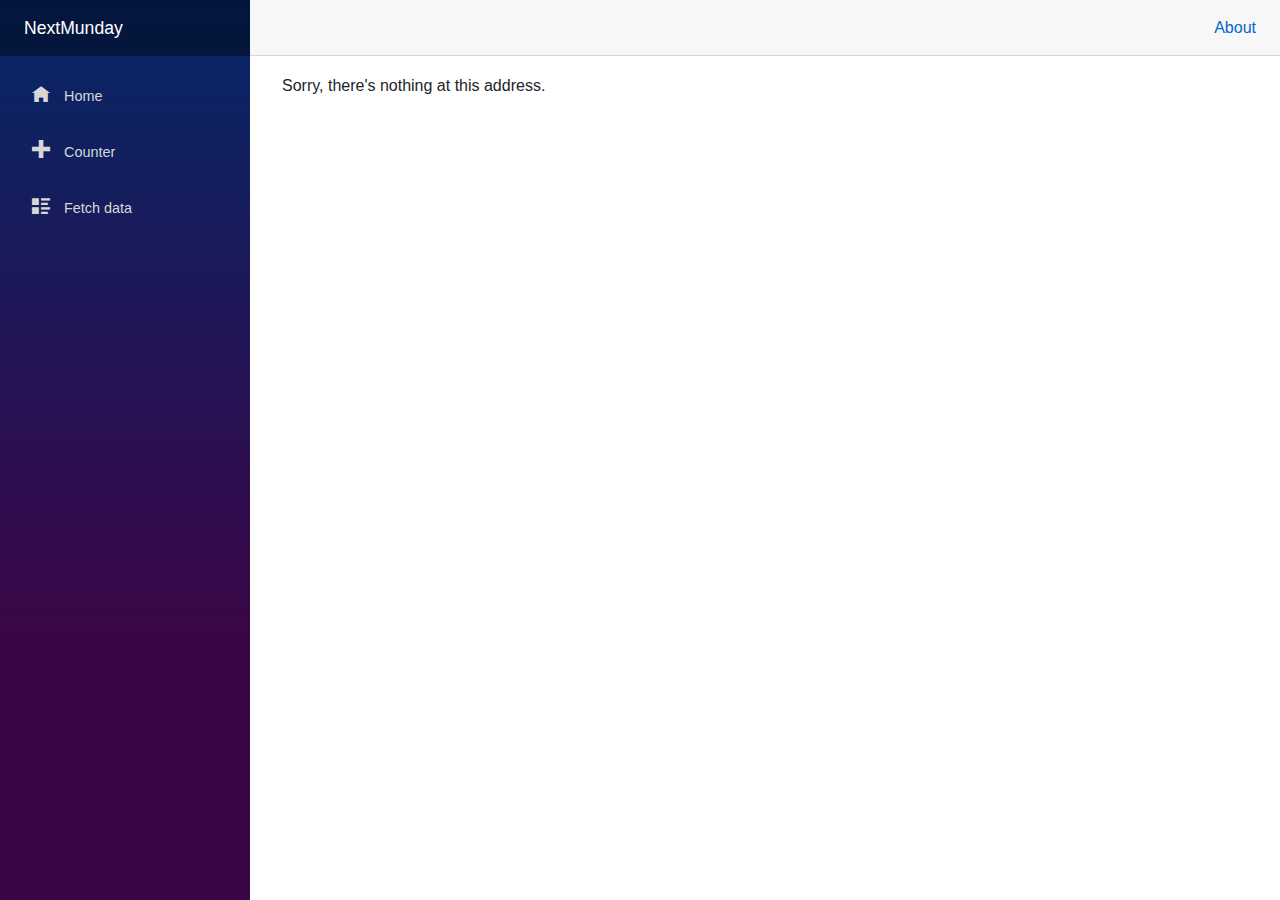
==== index.html @ be683270 "Deploying to gh-pages from  @ 15eebcfa46030e554984c01895b1594a952dc868 🚀" ====
<!DOCTYPE html>
<html>

<head>
    <meta charset="utf-8" />
    <meta name="viewport" content="width=device-width, initial-scale=1.0, maximum-scale=1.0, user-scalable=no" />
    <title>NextMunday</title>
    <base href="/" />
    <link href="css/bootstrap/bootstrap.min.css" rel="stylesheet" />
    <link href="css/app.css" rel="stylesheet" />
    <link href="NextMunday.styles.css" rel="stylesheet" />
</head>

<body>
    <div id="app">Loading...</div>

    <div id="blazor-error-ui">
        An unhandled error has occurred.
        <a href="" class="reload">Reload</a>
        <a class="dismiss">🗙</a>
    </div>
    <script src="_framework/blazor.webassembly.js"></script>
</body>

</html>
---- css/app.css ----
@import url('open-iconic/font/css/open-iconic-bootstrap.min.css');

html, body {
    font-family: 'Helvetica Neue', Helvetica, Arial, sans-serif;
}

a, .btn-link {
    color: #0366d6;
}

.btn-primary {
    color: #fff;
    background-color: #1b6ec2;
    border-color: #1861ac;
}

.content {
    padding-top: 1.1rem;
}

.valid.modified:not([type=checkbox]) {
    outline: 1px solid #26b050;
}

.invalid {
    outline: 1px solid red;
}

.validation-message {
    color: red;
}

#blazor-error-ui {
    background: lightyellow;
    bottom: 0;
    box-shadow: 0 -1px 2px rgba(0, 0, 0, 0.2);
    display: none;
    left: 0;
    padding: 0.6rem 1.25rem 0.7rem 1.25rem;
    position: fixed;
    width: 100%;
    z-index: 1000;
}

    #blazor-error-ui .dismiss {
        cursor: pointer;
        position: absolute;
        right: 0.75rem;
        top: 0.5rem;
    }
---- NextMunday.styles.css ----
/* /Shared/MainLayout.razor.rz.scp.css */
.page[b-51amxfxjsu] {
    position: relative;
    display: flex;
    flex-direction: column;
}

.main[b-51amxfxjsu] {
    flex: 1;
}

.sidebar[b-51amxfxjsu] {
    background-image: linear-gradient(180deg, rgb(5, 39, 103) 0%, #3a0647 70%);
}

.top-row[b-51amxfxjsu] {
    background-color: #f7f7f7;
    border-bottom: 1px solid #d6d5d5;
    justify-content: flex-end;
    height: 3.5rem;
    display: flex;
    align-items: center;
}

    .top-row[b-51amxfxjsu]  a, .top-row .btn-link[b-51amxfxjsu] {
        white-space: nowrap;
        margin-left: 1.5rem;
    }

    .top-row a:first-child[b-51amxfxjsu] {
        overflow: hidden;
        text-overflow: ellipsis;
    }

@media (max-width: 640.98px) {
    .top-row:not(.auth)[b-51amxfxjsu] {
        display: none;
    }

    .top-row.auth[b-51amxfxjsu] {
        justify-content: space-between;
    }

    .top-row a[b-51amxfxjsu], .top-row .btn-link[b-51amxfxjsu] {
        margin-left: 0;
    }
}

@media (min-width: 641px) {
    .page[b-51amxfxjsu] {
        flex-direction: row;
    }

    .sidebar[b-51amxfxjsu] {
        width: 250px;
        height: 100vh;
        position: sticky;
        top: 0;
    }

    .top-row[b-51amxfxjsu] {
        position: sticky;
        top: 0;
        z-index: 1;
    }

    .main > div[b-51amxfxjsu] {
        padding-left: 2rem !important;
        padding-right: 1.5rem !important;
    }
}
/* /Shared/NavMenu.razor.rz.scp.css */
.navbar-toggler[b-dcdainpkea] {
    background-color: rgba(255, 255, 255, 0.1);
}

.top-row[b-dcdainpkea] {
    height: 3.5rem;
    background-color: rgba(0,0,0,0.4);
}

.navbar-brand[b-dcdainpkea] {
    font-size: 1.1rem;
}

.oi[b-dcdainpkea] {
    width: 2rem;
    font-size: 1.1rem;
    vertical-align: text-top;
    top: -2px;
}

.nav-item[b-dcdainpkea] {
    font-size: 0.9rem;
    padding-bottom: 0.5rem;
}

    .nav-item:first-of-type[b-dcdainpkea] {
        padding-top: 1rem;
    }

    .nav-item:last-of-type[b-dcdainpkea] {
        padding-bottom: 1rem;
    }

    .nav-item[b-dcdainpkea]  a {
        color: #d7d7d7;
        border-radius: 4px;
        height: 3rem;
        display: flex;
        align-items: center;
        line-height: 3rem;
    }

.nav-item[b-dcdainpkea]  a.active {
    background-color: rgba(255,255,255,0.25);
    color: white;
}

.nav-item[b-dcdainpkea]  a:hover {
    background-color: rgba(255,255,255,0.1);
    color: white;
}

@media (min-width: 641px) {
    .navbar-toggler[b-dcdainpkea] {
        display: none;
    }

    .collapse[b-dcdainpkea] {
        /* Never collapse the sidebar for wide screens */
        display: block;
    }
}
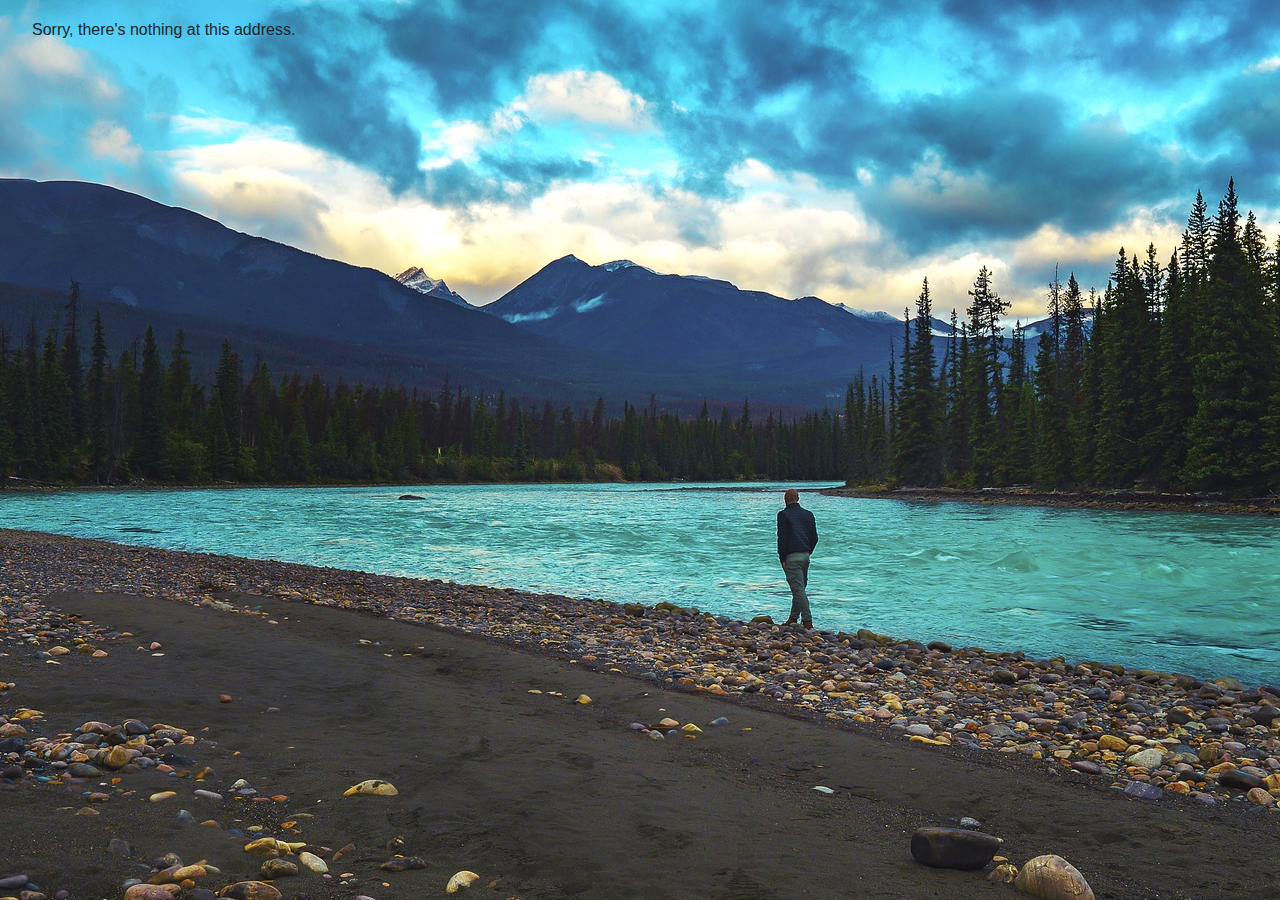
==== commit ed8519f8: "Deploying to gh-pages from  @ 2fc6536242d8f735b93584b66bd65b329f4c5989 🚀" ====
--- a/index.html
+++ b/index.html
@@ -11,7 +11,8 @@
     <link href="NextMunday.styles.css" rel="stylesheet" />
 </head>
 
-<body>
+<body
+    style="background-image: url('/images/summer-5307714_1920.jpg'); background-repeat: no-repeat; background-attachment: fixed; background-position: center;">
     <div id="app">Loading...</div>
 
     <div id="blazor-error-ui">
@@ -22,4 +23,4 @@
     <script src="_framework/blazor.webassembly.js"></script>
 </body>
 
-</html>
+</html>